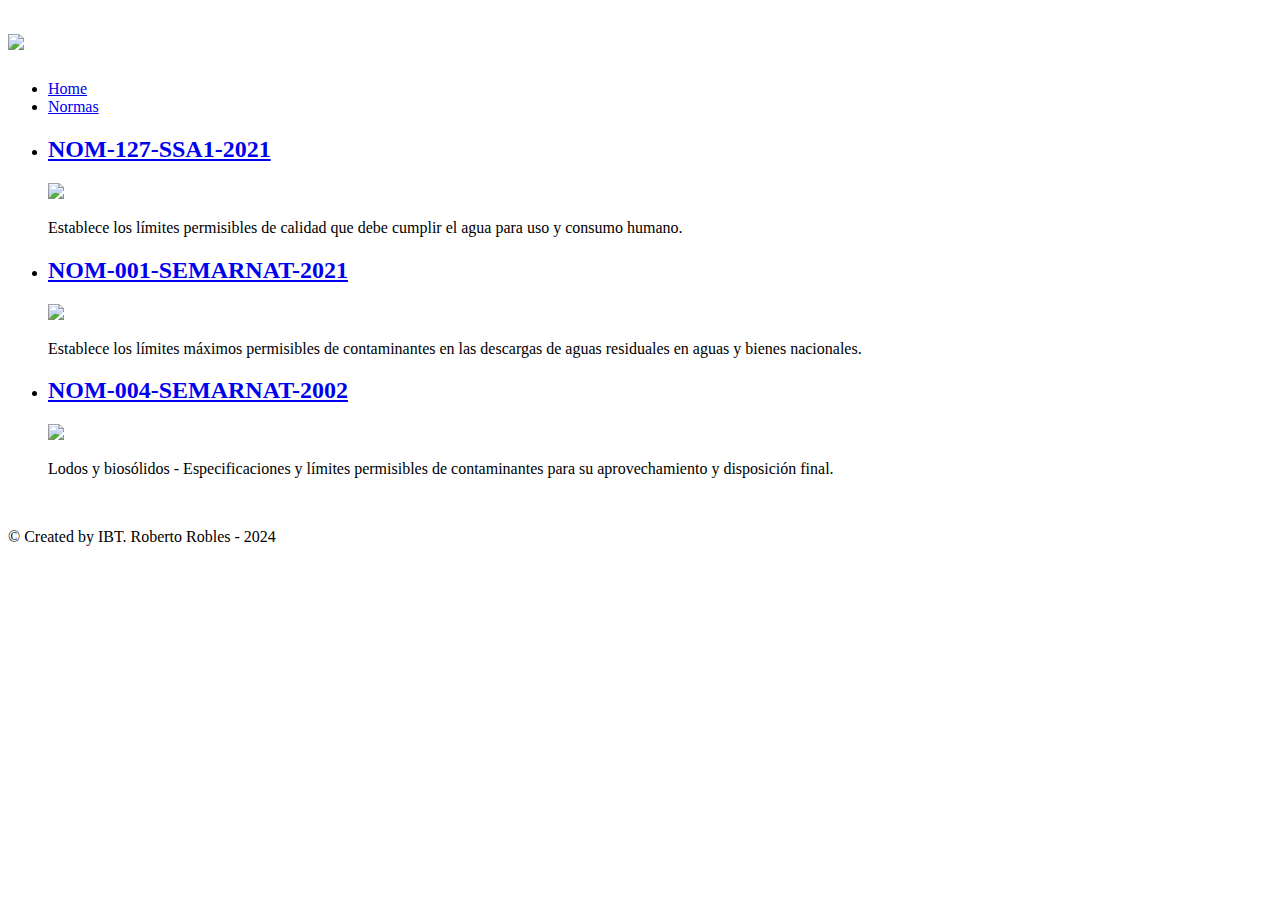
==== normas.html @ 702f3246 "Add files via upload" ====
<!DOCTYPE html>

<html>
    <head>
      <meta charset="UTF-8">
      <title>Normas - Muestreo MID</title>
      <link rel="stylesheet " href="reset.css">
      <link rel="stylesheet " href="style.css">
    </head>

    <body>
        <header>
            <div class="caja">
               <h1><img src="imagenes/logo.png"></h1>
               <nav>
                 <ul>
                  <li><a href="index.html">Home</a></li>
                  <li><a href="normas.html">Normas</a></li>
                </ul>
               </nav>
            </div>
        </header>
        <main>
            <ul class="normas">
             <li>
                <h2><a href="informacion-127.html">NOM-127-SSA1-2021</a></h2>
                <img src="imagenes/NOM.jpeg">
                <p class="norma-descripcion">Establece los límites permisibles de calidad que debe cumplir el agua para uso y consumo humano.</p>
            </li>
             <li>
                <h2><a href="informacion-001.html">NOM-001-SEMARNAT-2021</a></h2>
                <img src="imagenes/NOM.jpeg">
                <p class="norma-descripcion">Establece los límites máximos permisibles de contaminantes en las descargas de aguas residuales en aguas y bienes nacionales.</p>
            </li>
             <li>
                <h2><a href="informacion-004.html">NOM-004-SEMARNAT-2002</a></h2>
                <img src="imagenes/NOM.jpeg">
                <p class="norma-descripcion">Lodos y biosólidos - Especificaciones y límites permisibles de contaminantes para su aprovechamiento y disposición final.</p>
             </li>
            </ul>
        </main>
        <footer>
            <img src="imagenes/logo-blanco.png" alt="">
            <p class="copyright">&copy Created by IBT. Roberto Robles - 2024</p>
        </footer>
    </body>
</html>
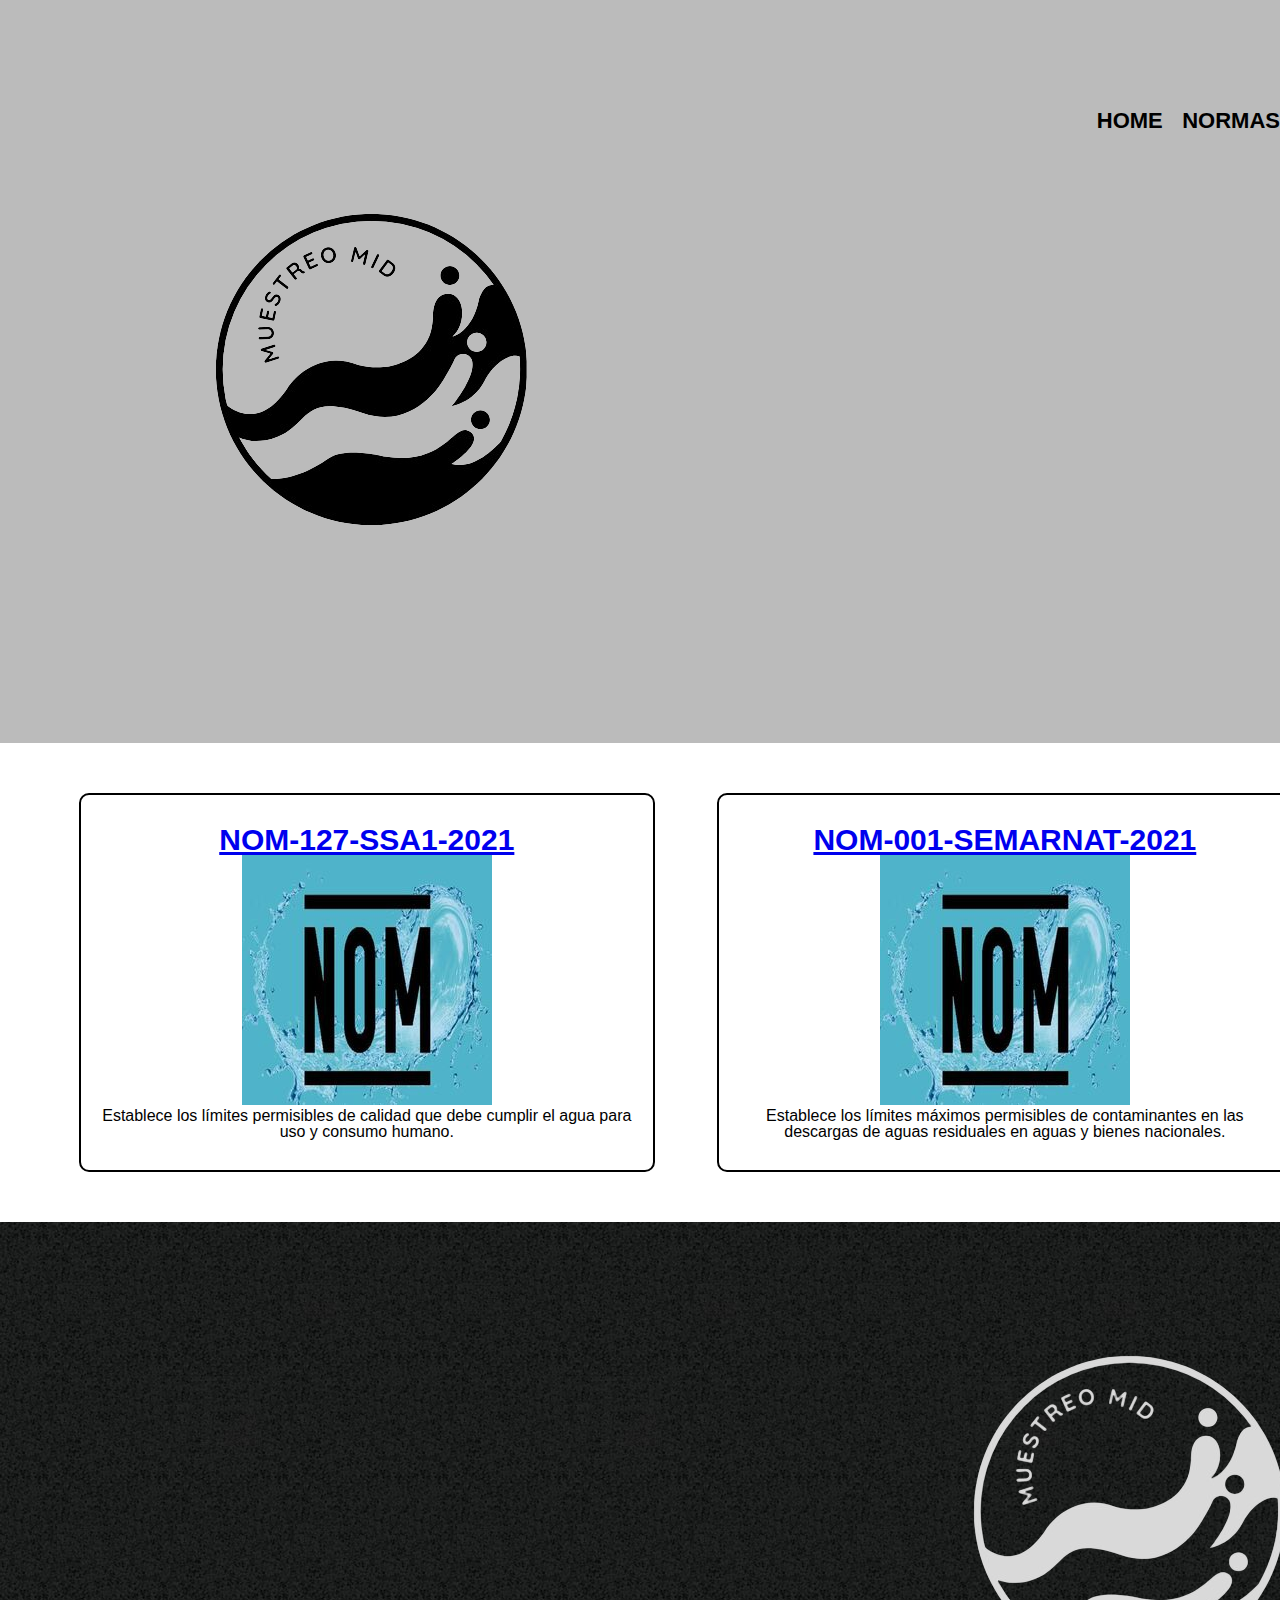
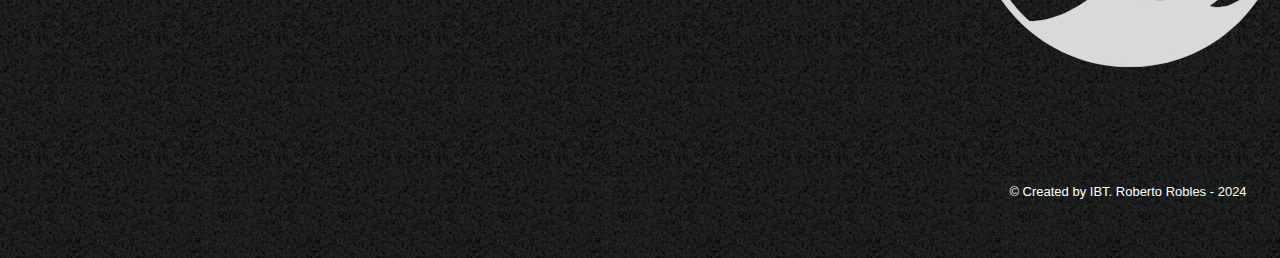
==== commit f19de208: "Add files via upload" ====
--- a/normas.html
+++ b/normas.html
@@ -10,7 +10,7 @@
 
     <body>
         <header>
-            <div class="caja">
+            <div class="caja1">
                <h1><img src="imagenes/logo.png"></h1>
                <nav>
                  <ul>
--- a/style.css
+++ b/style.css
@@ -0,0 +1,313 @@
+body{
+   font-family: "Montserrat", sans-serif;
+} 
+
+header{
+    background-color: #BBBBBB;
+    padding: 120px;
+    width: 153%;
+    
+}
+
+.caja{
+    width: 940px;
+    position: relative;
+    margin: 0 auto;
+}
+
+nav{
+    position: absolute;
+    top: 110px;
+    right: 0;
+}
+
+nav li{
+    display: inline;
+    margin: 0 0 0 15px;
+}
+
+nav a{
+    text-transform: uppercase;
+    color: #000000;
+    font-weight: bold;
+    font-size: 22px;
+    text-decoration: none;
+}
+
+.normas{
+    width: 150%;
+    margin: 0 auto;
+    padding: 50px;
+}
+
+.normas li{
+    display: inline-block;
+    text-align: center;
+    width: 30%;
+    vertical-align: top;
+    margin: 0 1.5%;
+    padding: 30px 20px;
+    box-sizing: border-box;
+    border-color: #000000;
+    border-width: 2px;
+    border-style: solid;
+    border-top-left-radius: 10px;
+    border-top-right-radius: 10px;
+    border-bottom-left-radius: 10px;
+    border-bottom-right-radius: 10px;
+    
+}
+
+.normas h2{
+    font-size: 30px;
+    font-weight: bold;
+}
+
+.normas-descripcion{
+    font-size: 18px;
+}
+
+.normas-precio{
+    font-size: 20px;
+    font-weight: bold;
+    margin: 10px;
+}
+
+nav a:hover{
+    color: #c78c19;
+    text-decoration: underline;
+}
+
+.normas li:hover{
+    border-color: #c78c19;   
+   }
+
+.normas li:active{
+    border-color:#088c19;    
+}
+
+.normas li:hover h2{
+    font-size: 33px;
+}
+
+footer{
+    text-align: center;
+    background: url(imagenes/bg.jpg);
+    padding: 40px;
+    width: 170%;
+}
+
+.copyright{
+    color: #FFFFFF;
+    font-size: 13px;
+    margin: 20px;
+}
+
+main{
+
+}
+
+form{
+    margin: 40px 0;
+}
+
+form label, form legend{
+    display: block;
+    font-size: 20px;
+    margin: 0 0 10px;
+}
+
+.input-padron{
+    display: block;
+    margin: 0 0 20px;
+    padding: 10px 25px;
+    width: 50%;
+}
+
+.checkbox{
+    margin:20px 0;
+}
+
+.enviar{
+    width: 40%;
+    padding: 15px 0;
+    font-size: 18px;
+    font-weight: bold;
+    color: white;
+    background: orange;
+    border: none;
+    border-radius: 5px;
+    transition: 1s all;
+    cursor: pointer;
+}
+
+.enviar:hover{
+   background: darkorange;
+   transform: scale(1.2);
+}
+
+table{
+    margin: 40px 40px;
+}
+
+thead{
+    background: #555555;
+    color: white;
+    font-weight: bold;
+}
+
+td,th{
+    border: 1px solid #000000;
+    padding: 8px 15px;
+}
+
+/* Aquí inicia el CSS para nuestra home */
+
+.banner{
+    width: 255%;
+}
+
+main p{
+
+}
+
+.principal{
+    padding: 3em 0;
+    background: #fefefe;
+    width: 940px;
+    margin: 0 auto;
+}
+
+.titulo-principal{
+    text-align: center;
+    font-size: 2em;
+    margin: 0 0 1em;
+    clear: left;
+}
+
+.principal p{
+    margin: 0 0 1em;
+}
+
+.principal strong{
+    font-weight: bold;
+}
+
+.principal em{
+    font-style: italic;
+}
+
+.utensilios{
+    width: 120px;
+    float: left;
+    margin: 0 20px 20px 0;
+}
+
+.mapa{
+    padding: 3em 0;
+    background: linear-gradient(#FEFEFE, #888888)
+}
+
+.mapa p{
+    margin: 0 0 2em;
+    text-align: center;
+}
+
+.mapa-contenido{
+    width: 940px;
+    margin: 0 auto;
+}
+
+.diferenciales{
+    padding: 3em 0;
+    background: #888888;
+}
+
+.contenido-diferenciales{
+    width: 640px;
+    margin: 0 auto;
+}
+
+.lista-diferenciales{
+    width: 40%;
+    display: inline-block;
+    vertical-align: top;
+}
+
+.items{
+    line-height: 1.5;
+}
+
+.items:before{
+    content:"🌠";
+}
+
+.items:first-child{
+font-weight: ;
+}
+
+.imagen-diferenciales{
+    width: 60%;
+    transition: 400ms;
+    box-shadow: 10px 10px 30px 10px #000000;
+}
+
+.imagen-diferenciales:hover{
+    opacity: 0.3;
+}
+
+.video{
+    width: auto;
+    margin: 1em auto;
+}
+
+@media screen and (max-width:800px) {
+    h1{
+        text-align: center;
+    }
+    nav{
+        position: static;
+    }
+    .principal{
+        width: 200%;
+        text-align: center;
+        padding: 1em;
+    }
+
+    .mapa-contenido{
+        width: ;
+    }
+
+    .mapa{
+        text-align: center;
+        width: 254%;
+    }
+    
+    .titulo-principal1{
+        text-align: center;
+        width: 250%;
+        text-align: center;
+        font-size: 2em;
+        margin: 0 0 1em;
+        clear: left;
+    }
+
+     .contenido-diferenciales{
+        width: 240%;
+    }
+    .items{
+        width: 260%;
+    }
+    
+    .video{
+        width: 260%;
+    }
+
+    footer{
+        width: 240%;
+    }
+
+    .diferenciales{
+        width: 100%;
+    }
+}
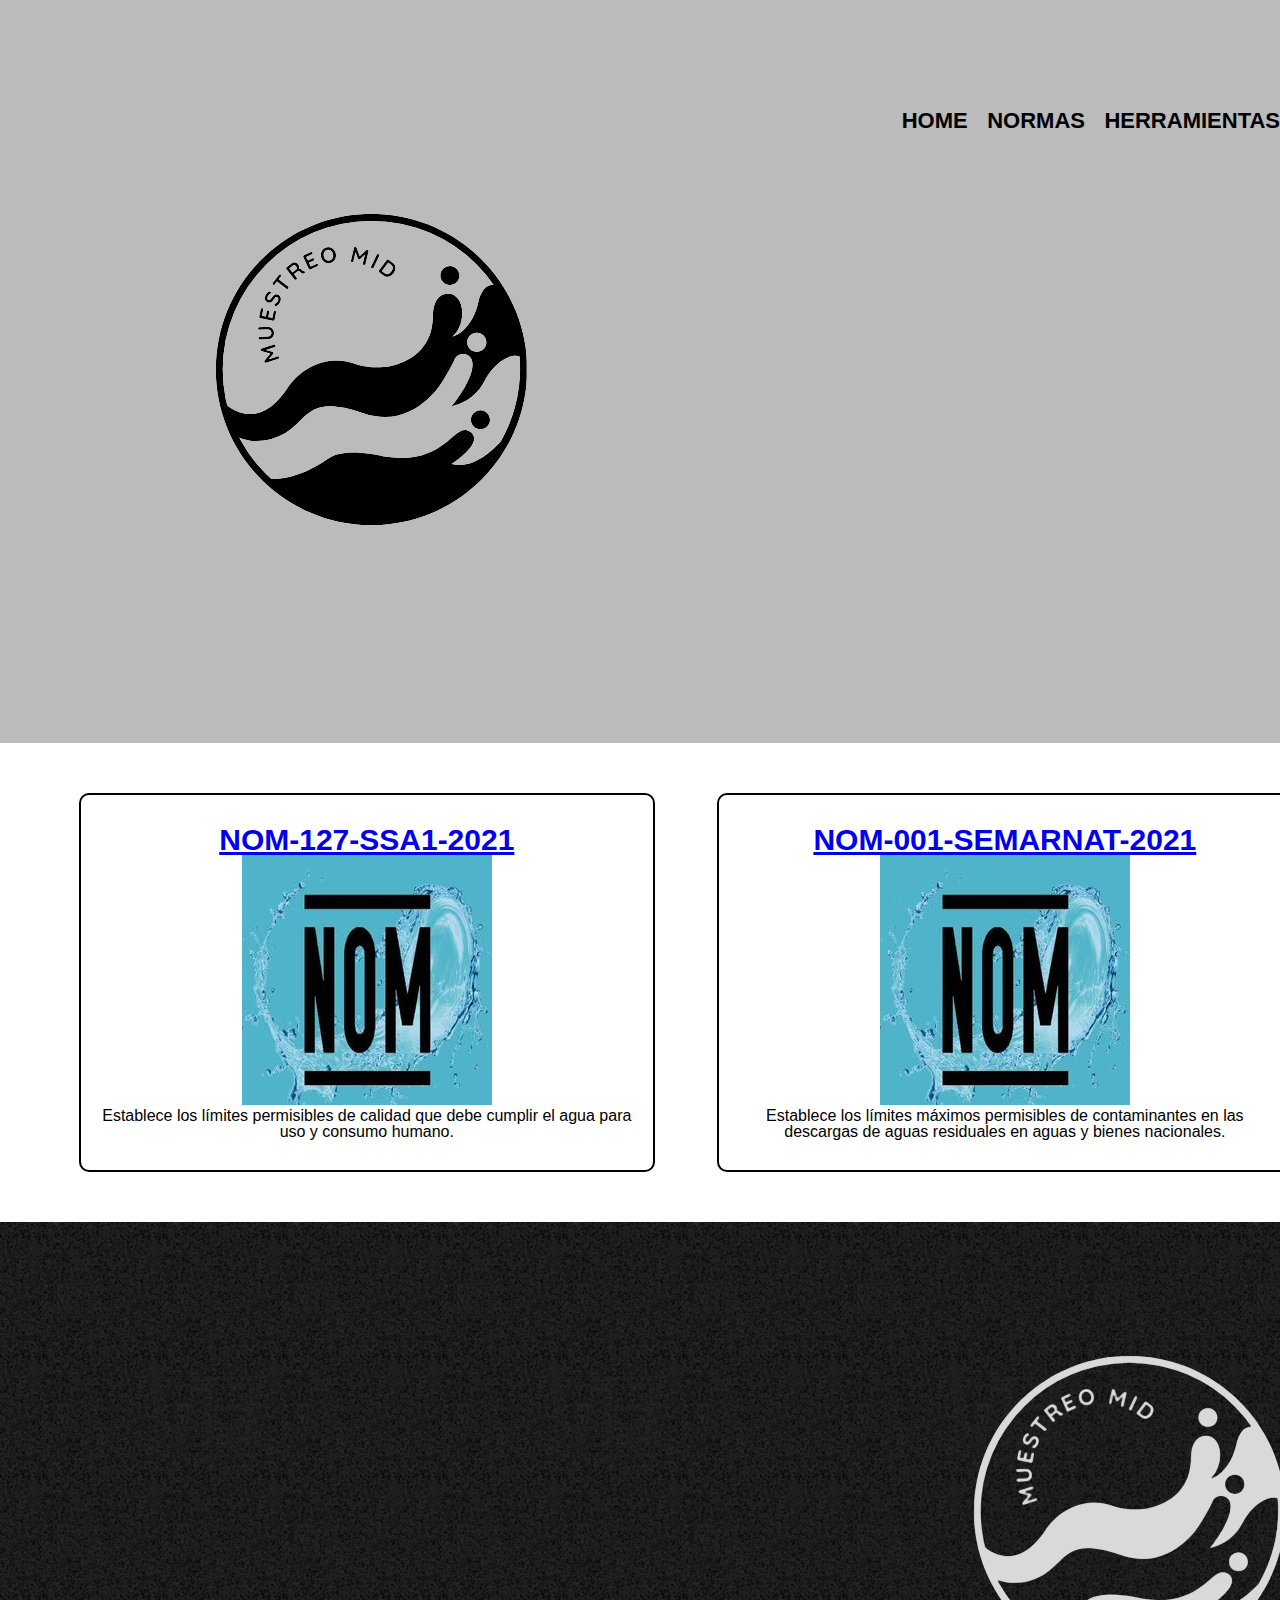
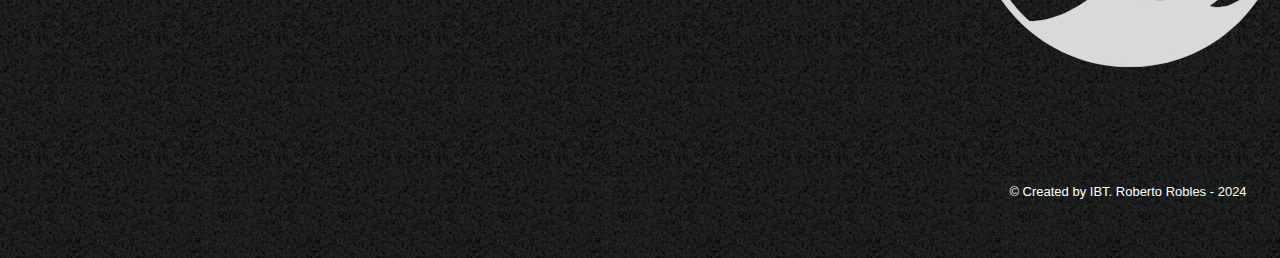
==== commit 86eb2048: "Add files via upload" ====
--- a/normas.html
+++ b/normas.html
@@ -16,6 +16,7 @@
                  <ul>
                   <li><a href="index.html">Home</a></li>
                   <li><a href="normas.html">Normas</a></li>
+                  <li><a href="herramientas.html">Herramientas</a></li>
                 </ul>
                </nav>
             </div>
--- a/style.css
+++ b/style.css
@@ -103,10 +103,6 @@
     margin: 20px;
 }
 
-main{
-
-}
-
 form{
     margin: 40px 0;
 }
@@ -167,10 +163,6 @@
     width: 255%;
 }
 
-main p{
-
-}
-
 .principal{
     padding: 3em 0;
     background: #fefefe;
@@ -234,16 +226,18 @@
     vertical-align: top;
 }
 
+.horasasegundos{
+    padding: 3em 0;
+    text-align: center;
+    padding: 50px;
+}
+
 .items{
     line-height: 1.5;
 }
 
 .items:before{
     content:"🌠";
-}
-
-.items:first-child{
-font-weight: ;
 }
 
 .imagen-diferenciales{
@@ -274,11 +268,7 @@
         padding: 1em;
     }
 
-    .mapa-contenido{
-        width: ;
-    }
-
-    .mapa{
+   .mapa{
         text-align: center;
         width: 254%;
     }
@@ -310,4 +300,7 @@
     .diferenciales{
         width: 100%;
     }
-}
+
+
+}
+
